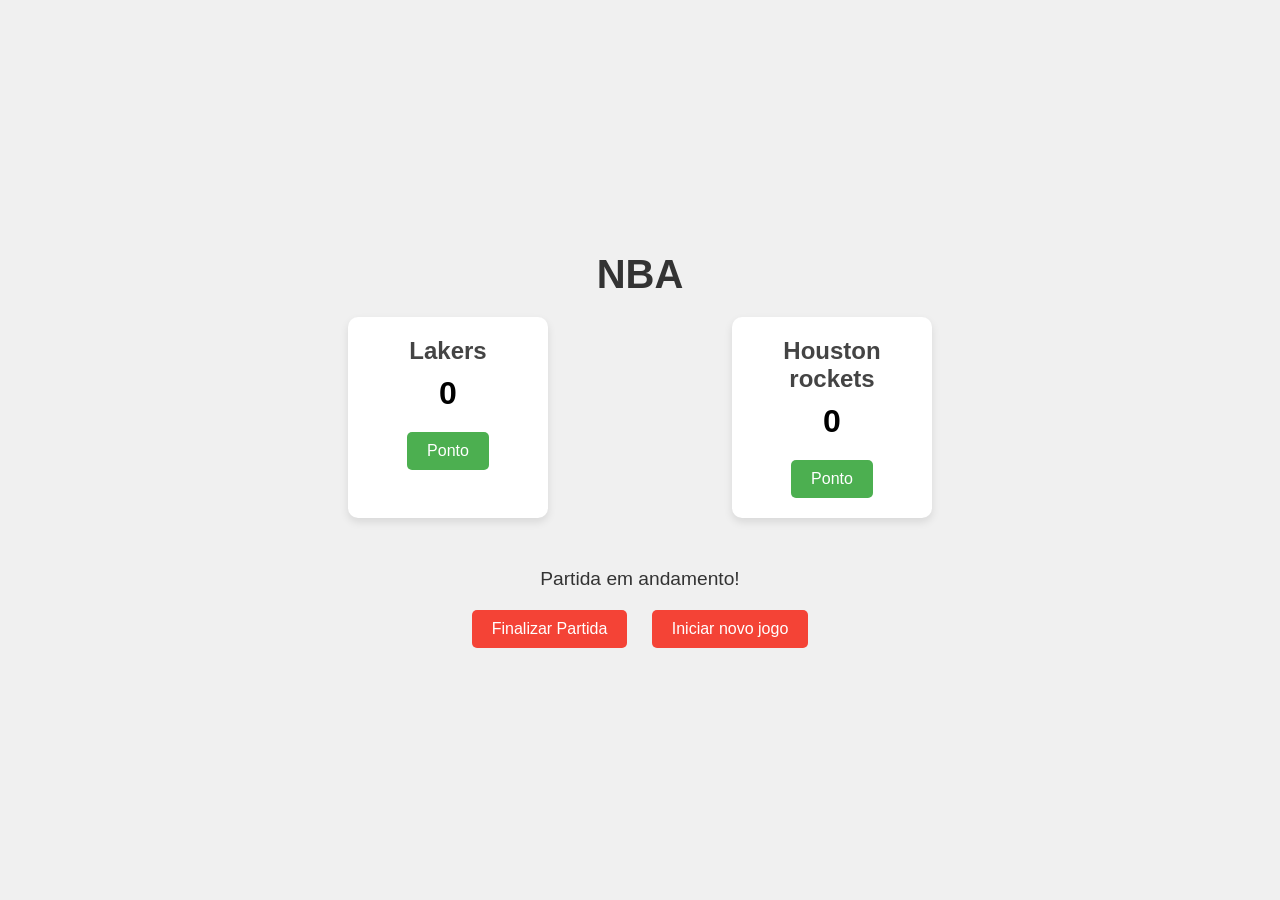
==== at.html @ a43a27b5 "commit 1 14-04" ====
<!DOCTYPE html>
<html lang="en">
<head>
    <meta charset="UTF-8">
    <meta name="viewport" content="width=device-width, initial-scale=1.0">
    <title>Placar</title>
    <link rel="stylesheet" href="at.css">
    <link rel="shortcut icon" href="imagens/download (3).jfif" type="image/x-icon">
</head>
<body>
    <header>
        <h1>NBA</h1>
    </header>

    <div id="placar">
    
    <div id="contadorA">
        <h2>Lakers</h2>
        <h3 id="numA" >0</h3>
        <button class="placar" onclick="A()">Ponto</button>
</div>

    <div id="contadorA">
        <h2>Houston rockets</h2>
        <h3 id="numB">0</h3>
        <button class="placar" onclick="B()">Ponto</button>
</div>

    </div>

    <footer>
        <p id="txtmensagem">Partida em andamento!</p> 
        
        <div id="resultado">
            <button id="fim" onclick="ganhador()">Finalizar Partida</button>      
            <button id="novo" onclick="resetar()">Iniciar novo jogo</button>
        </div>
    </footer>

    <script src="at.js"></script>
</body>
</html>
---- at.css ----
* {
    margin: 0;
    padding: 0;
    box-sizing: border-box;
    font-family: Arial, sans-serif;
}


body {
    background-color: #f0f0f0;
    display: flex;
    flex-direction: column;
    align-items: center;
    justify-content: center;
    min-height: 100vh;
    text-align: center;
}


header h1 {
    font-size: 2.5rem;
    margin-bottom: 20px;
    color: #333;
}


#placar {
    display: flex;
    justify-content: space-around;
    width: 60%;
    margin-bottom: 20px;
}


#contadorA, #contadorB {
    background-color: #fff;
    padding: 20px;
    border-radius: 10px;
    box-shadow: 0 4px 8px rgba(0, 0, 0, 0.1);
    width: 200px;
    text-align: center;
}

h2 {
    font-size: 1.5rem;
    margin-bottom: 10px;
    color: #444;
}

h3 {
    font-size: 2rem;
    margin-bottom: 20px;
    color: #000;
}


button.placar {
    background-color: #4CAF50;
    color: white;
    border: none;
    padding: 10px 20px;
    font-size: 1rem;
    border-radius: 5px;
    cursor: pointer;
    transition: background-color 0.3s ease;
}

button.placar:hover {
    background-color: #45a049;
}


footer {
    margin-top: 30px;
}

#txtmensagem {
    font-size: 1.2rem;
    margin-bottom: 20px;
    color: #333;
}

#resultado button {
    background-color: #f44336;
    color: white;
    border: none;
    padding: 10px 20px;
    font-size: 1rem;
    border-radius: 5px;
    cursor: pointer;
    margin: 0 10px;
    transition: background-color 0.3s ease;
}

#resultado button:hover {
    background-color: #d32f2f;
}

#novo {
    background-color: #2196F3;
}

#novo:hover {
    background-color: #1976D2;
}
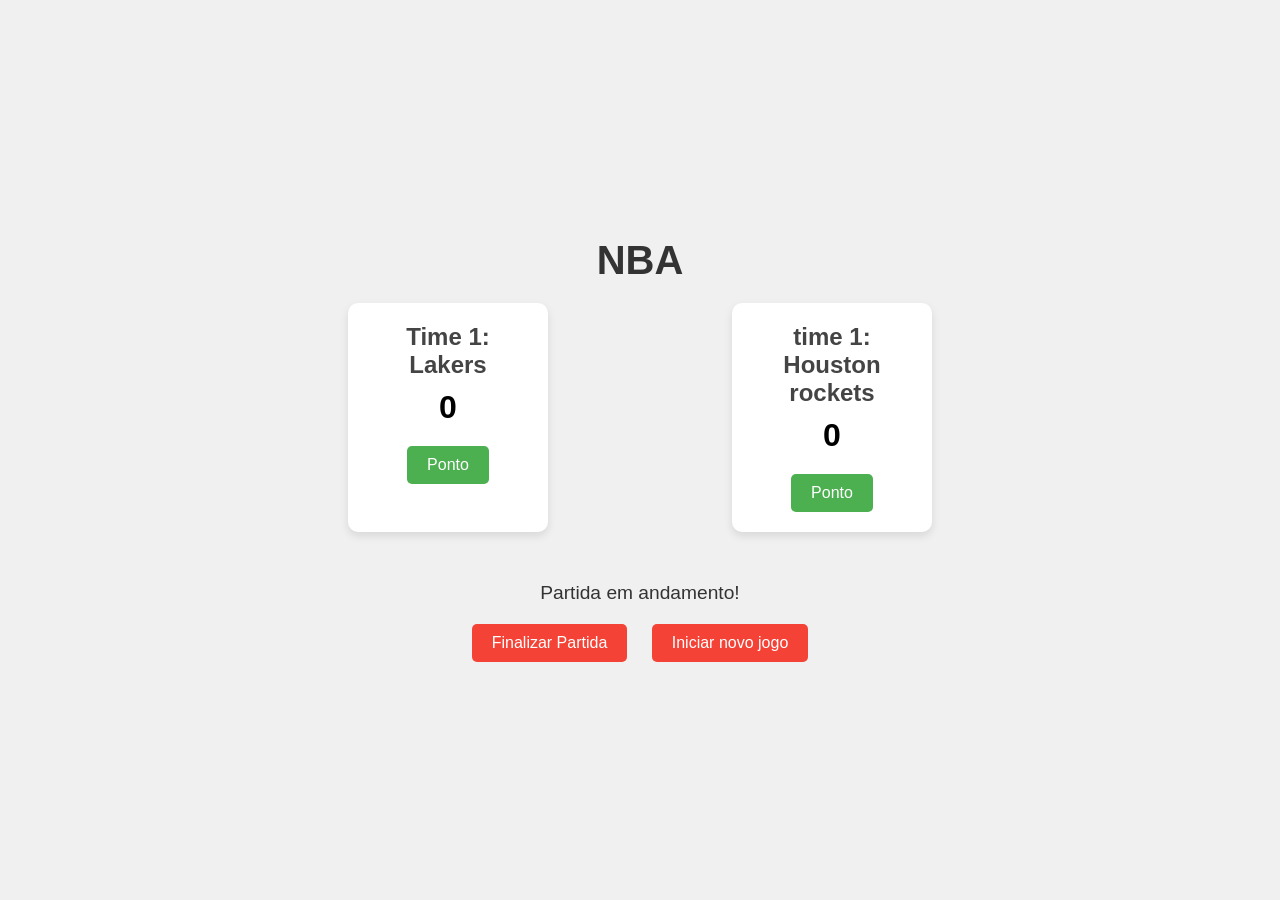
==== commit 16e8e932: "commit 2 14-04" ====
--- a/at.html
+++ b/at.html
@@ -15,13 +15,13 @@
     <div id="placar">
     
     <div id="contadorA">
-        <h2>Lakers</h2>
+        <h2>Time 1: Lakers</h2>
         <h3 id="numA" >0</h3>
         <button class="placar" onclick="A()">Ponto</button>
 </div>
 
     <div id="contadorA">
-        <h2>Houston rockets</h2>
+        <h2>time 1: Houston rockets</h2>
         <h3 id="numB">0</h3>
         <button class="placar" onclick="B()">Ponto</button>
 </div>
